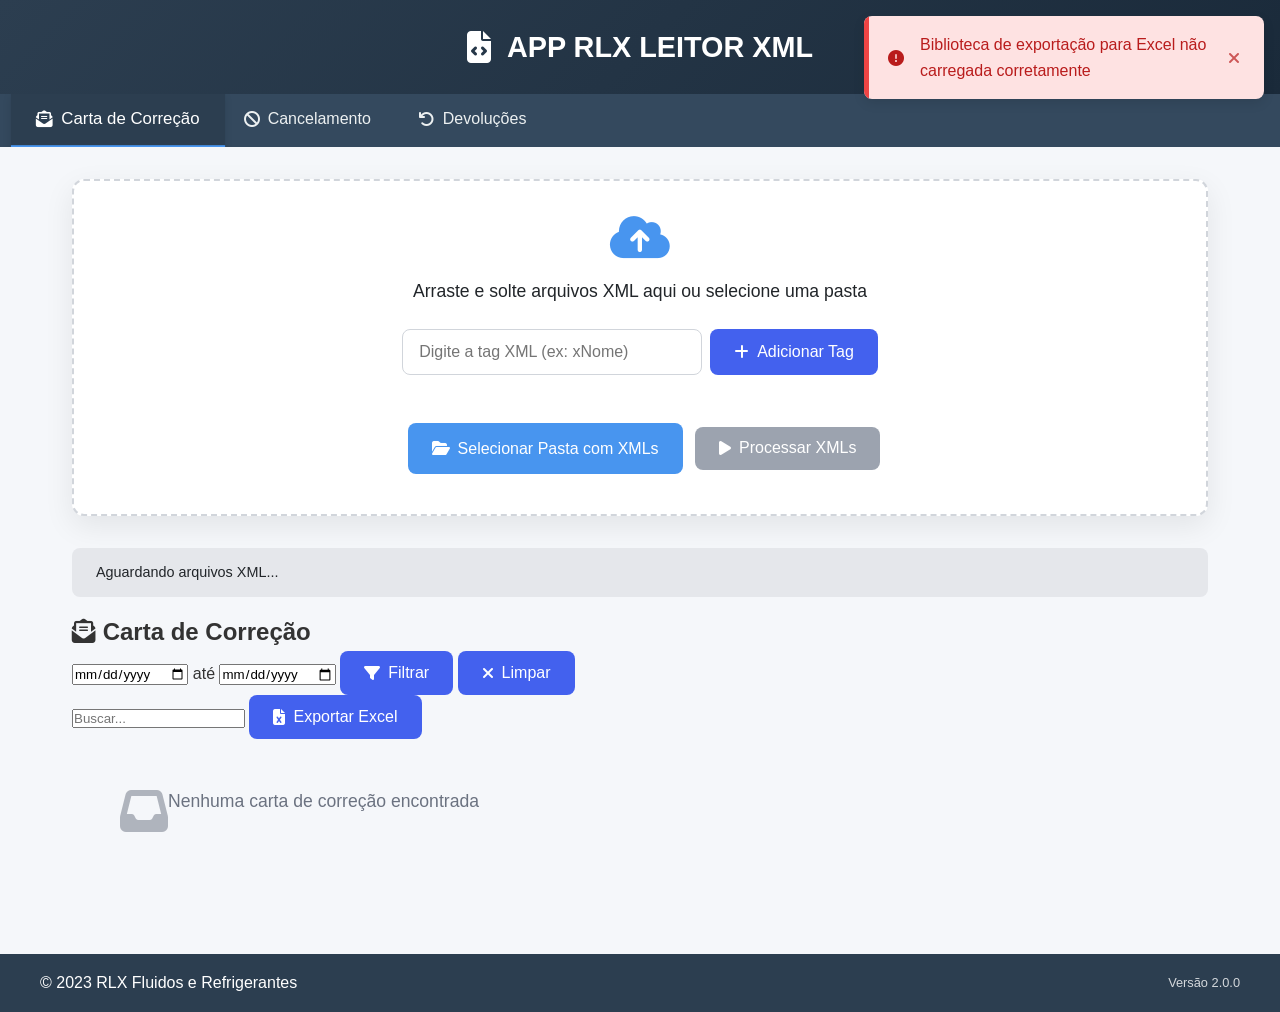
==== index.html @ 91cb7b17 "Update index.html" ====
<!DOCTYPE html>
<html lang="pt-BR">
<head>
  <meta charset="UTF-8">
  <meta name="viewport" content="width=device-width, initial-scale=1.0">
  <title>APP RLX LEITOR XML</title>
  <link rel="stylesheet" href="https://cdnjs.cloudflare.com/ajax/libs/font-awesome/6.4.0/css/all.min.css">
  <link rel="stylesheet" href="style.css">
</head>
<body>
  <div class="app-container">
    <header class="app-header">
      <div class="header-content">
        <i class="fas fa-file-code logo-icon"></i>
        <h1>APP RLX LEITOR XML</h1>
      </div>
    </header>

    <div class="tabs">
      <button class="tab-button active" data-tab="carta">
        <i class="fas fa-envelope-open-text"></i> Carta de Correção
      </button>
      <button class="tab-button" data-tab="cancelamento">
        <i class="fas fa-ban"></i> Cancelamento
      </button>
      <button class="tab-button" data-tab="devolucao">
        <i class="fas fa-undo"></i> Devoluções
      </button>
    </div>

    <main class="app-main">
      <div class="upload-area" id="dropZone">
        <div class="drag-drop-hint">
          <i class="fas fa-cloud-upload-alt"></i>
          <p>Arraste e solte arquivos XML aqui ou selecione uma pasta</p>
        </div>
        
        <div class="tag-controls">
          <input type="text" id="customTagInput" placeholder="Digite a tag XML (ex: xNome)">
          <button id="addTagBtn" class="action-button">
            <i class="fas fa-plus"></i> Adicionar Tag
          </button>
        </div>
        
        <div id="customTagsContainer" class="tags-container"></div>
        
        <label for="xmlFile" class="upload-button action-button primary">
          <i class="fas fa-folder-open"></i> Selecionar Pasta com XMLs
        </label>
        <input type="file" id="xmlFile" webkitdirectory directory multiple accept=".xml" style="display: none;">
        
        <button id="processXmlBtn" class="action-button primary" disabled>
          <i class="fas fa-play"></i> Processar XMLs
        </button>
      </div>
      
      <div class="status-bar" id="statusBar">
        Aguardando arquivos XML...
      </div>
      
      <div class="spinner" id="spinner">
        <div class="spinner-icon"></div>
        <span>Processando arquivos...</span>
      </div>

      <div class="alert-container" id="alertContainer"></div>

      <div id="aba-carta" class="tab">
        <div class="tab-header">
          <h2><i class="fas fa-envelope-open-text"></i> Carta de Correção</h2>
          <div class="tab-actions">
            <div class="filter-controls">
              <input type="date" id="filter-start-carta" class="date-filter">
              <span>até</span>
              <input type="date" id="filter-end-carta" class="date-filter">
              <button id="filter-carta" class="action-button small">
                <i class="fas fa-filter"></i> Filtrar
              </button>
              <button id="reset-carta" class="action-button small">
                <i class="fas fa-times"></i> Limpar
              </button>
            </div>
            <input type="text" class="search-input" data-table="tabelaCarta" placeholder="Buscar...">
            <button class="export-button action-button">
              <i class="fas fa-file-excel"></i> Exportar Excel
            </button>
          </div>
        </div>
        <div class="empty-state" id="empty-carta">
          <i class="fas fa-inbox"></i>
          <p>Nenhuma carta de correção encontrada</p>
        </div>
        <div class="table-container">
          <table id="tabelaCarta">
            <thead>
              <tr>
                <th>Data</th>
                <th>Nota</th>
                <th>Série</th>
                <th>CNPJ</th>
                <th>Correção</th>
                <th>Arquivo</th>
              </tr>
            </thead>
            <tbody></tbody>
          </table>
        </div>
      </div>

      <div id="aba-cancelamento" class="tab">
        <div class="tab-header">
          <h2><i class="fas fa-ban"></i> Cancelamento</h2>
          <div class="tab-actions">
            <div class="filter-controls">
              <input type="date" id="filter-start-cancelamento" class="date-filter">
              <span>até</span>
              <input type="date" id="filter-end-cancelamento" class="date-filter">
              <button id="filter-cancelamento" class="action-button small">
                <i class="fas fa-filter"></i> Filtrar
              </button>
              <button id="reset-cancelamento" class="action-button small">
                <i class="fas fa-times"></i> Limpar
              </button>
            </div>
            <input type="text" class="search-input" data-table="tabelaCancelamento" placeholder="Buscar...">
            <button class="export-button action-button">
              <i class="fas fa-file-excel"></i> Exportar Excel
            </button>
          </div>
        </div>
        <div class="empty-state" id="empty-cancelamento">
          <i class="fas fa-inbox"></i>
          <p>Nenhum cancelamento encontrado</p>
        </div>
        <div class="table-container">
          <table id="tabelaCancelamento">
            <thead>
              <tr>
                <th>Data</th>
                <th>Nota</th>
                <th>Série</th>
                <th>CNPJ</th>
                <th>Motivo</th>
                <th>Arquivo</th>
              </tr>
            </thead>
            <tbody></tbody>
          </table>
        </div>
      </div>

      <div id="aba-devolucao" class="tab">
        <div class="tab-header">
          <h2><i class="fas fa-undo"></i> Devoluções</h2>
          <div class="tab-actions">
            <div class="filter-controls">
              <input type="date" id="filter-start-devolucao" class="date-filter">
              <span>até</span>
              <input type="date" id="filter-end-devolucao" class="date-filter">
              <button id="filter-devolucao" class="action-button small">
                <i class="fas fa-filter"></i> Filtrar
              </button>
              <button id="reset-devolucao" class="action-button small">
                <i class="fas fa-times"></i> Limpar
              </button>
            </div>
            <input type="text" class="search-input" data-table="tabelaDevolucao" placeholder="Buscar...">
            <button class="export-button action-button">
              <i class="fas fa-file-excel"></i> Exportar Excel
            </button>
          </div>
        </div>
        <div class="empty-state" id="empty-devolucao">
          <i class="fas fa-inbox"></i>
          <p>Nenhuma devolução encontrada</p>
        </div>
        <div class="table-container">
          <table id="tabelaDevolucao">
            <thead>
              <tr>
                <th>Data</th>
                <th>Nota</th>
                <th>Série</th>
                <th>CNPJ</th>
                <th>Nome</th>
                <th>Motivo</th>
                <th>Valor Nota</th>
                <th>Vendedor</th>
                <th>Arquivo</th>
              </tr>
            </thead>
            <tbody></tbody>
          </table>
        </div>
        <div class="botoes-devolucao">
          <button id="salvarVendedores" class="action-button">
            <i class="fas fa-save"></i> Salvar
          </button>
          <button id="editarVendedores" class="action-button">
            <i class="fas fa-edit"></i> Editar
          </button>
        </div>
      </div>
    </main>

    <footer class="app-footer">
      <div class="footer-content">
        <p>&copy; 2023 RLX Fluidos e Refrigerantes</p>
        <p class="app-version">Versão 2.0.0</p>
      </div>
    </footer>
  </div>

  <script src="https://cdn.sheetjs.com/xlsx-0.20.0/package/dist/xlsx.full.min.js"></script>
  <script src="script.js"></script>
</body>
</html>
---- style.css ----
/* Reset e Estilos Globais */
* {
  margin: 0;
  padding: 0;
  box-sizing: border-box;
  font-family: 'Segoe UI', Tahoma, Geneva, Verdana, sans-serif;
}

:root {
  --primary-color: #4361ee;
  --secondary-color: #3f37c9;
  --accent-color: #4895ef;
  --light-color: #f8f9fa;
  --dark-color: #212529;
  --success-color: #10b981;
  --error-color: #ef4444;
  --warning-color: #f59e0b;
}

body {
  background-color: #f5f7fa;
  color: #333;
  line-height: 1.6;
}

/* Container Principal */
.app-container {
  display: flex;
  flex-direction: column;
  min-height: 100vh;
}

/* Cabeçalho */
.app-header {
  background: linear-gradient(135deg, #2c3e50, #1a2a3a);
  color: white;
  padding: 1.5rem;
  text-align: center;
  box-shadow: 0 2px 10px rgba(0, 0, 0, 0.1);
}

.header-content {
  max-width: 1200px;
  margin: 0 auto;
  display: flex;
  align-items: center;
  justify-content: center;
  gap: 1rem;
}

.logo-icon {
  font-size: 2rem;
}

.app-header h1 {
  font-size: 1.8rem;
  font-weight: 600;
}

/* Barra de Abas */
.tabs {
  display: flex;
  background-color: #34495e;
  overflow-x: auto;
  padding: 0 1rem;
}

.tab-button {
  padding: 1rem 1.5rem;
  background: none;
  border: none;
  color: #ecf0f1;
  cursor: pointer;
  font-size: 1rem;
  font-weight: 500;
  transition: all 0.3s ease;
  white-space: nowrap;
  border-bottom: 3px solid transparent;
  display: flex;
  align-items: center;
  gap: 0.5rem;
}

.tab-button:hover {
  background-color: rgba(255, 255, 255, 0.1);
  transform: translateY(-2px);
}

.tab-button:active {
  transform: translateY(1px);
}

.tab-button.active {
  background-color: #2c3e50;
  border-bottom-color: var(--accent-color);
  color: white;
  transform: scale(1.05);
  box-shadow: 0 4px 8px rgba(0,0,0,0.1);
}

/* Área Principal */
.app-main {
  flex: 1;
  padding: 2rem;
  max-width: 1200px;
  margin: 0 auto;
  width: 100%;
}

/* Animações para as Abas */
.tab {
  opacity: 0;
  transform: translateY(20px);
  transition: opacity 0.4s ease, transform 0.4s ease;
  display: none;
  perspective: 1000px;
  transform-style: preserve-3d;
}

.tab.ativa {
  opacity: 1;
  transform: translateY(0);
  display: block;
  animation: tabEnter 0.5s ease forwards;
}

@keyframes tabEnter {
  from {
    opacity: 0;
    transform: rotateX(15deg) translateY(20px);
  }
  to {
    opacity: 1;
    transform: rotateX(0) translateY(0);
  }
}

/* Área de Upload */
.upload-area {
  background: white;
  border-radius: 12px;
  padding: 2rem;
  box-shadow: 0 10px 30px rgba(0, 0, 0, 0.08);
  border: 2px dashed #d1d5db;
  transition: all 0.3s ease;
  text-align: center;
  margin-bottom: 2rem;
}

.upload-area:hover {
  border-color: var(--accent-color);
  transform: translateY(-2px);
}

.upload-area.active {
  border-color: var(--primary-color);
  background-color: rgba(67, 97, 238, 0.05);
}

.drag-drop-hint {
  margin-bottom: 1.5rem;
}

.drag-drop-hint i {
  font-size: 3rem;
  color: var(--accent-color);
  margin-bottom: 1rem;
}

.drag-drop-hint p {
  font-size: 1.1rem;
  color: var(--dark-color);
}

.upload-button {
  display: inline-block;
  margin: 0.5rem;
}

/* Botões */
.action-button {
  background-color: var(--primary-color);
  color: white;
  border: none;
  padding: 0.8rem 1.5rem;
  border-radius: 8px;
  font-size: 1rem;
  font-weight: 500;
  cursor: pointer;
  transition: all 0.3s ease;
  display: inline-flex;
  align-items: center;
  gap: 0.5rem;
}

.action-button:hover {
  background-color: var(--secondary-color);
  transform: translateY(-2px);
  box-shadow: 0 4px 12px rgba(67, 97, 238, 0.2);
}

.action-button:active {
  transform: translateY(0);
}

.action-button.primary {
  background-color: var(--accent-color);
}

.action-button.primary:hover {
  background-color: #3a7bc8;
}

.action-button:disabled {
  background-color: #9ca3af;
  cursor: not-allowed;
  transform: none;
  box-shadow: none;
}

/* Tabelas */
.table-container {
  overflow-x: auto;
  border-radius: 10px;
  box-shadow: 0 4px 20px rgba(0, 0, 0, 0.08);
  margin-top: 1.5rem;
}

table {
  width: 100%;
  border-collapse: collapse;
  background: white;
}

th {
  background-color: var(--primary-color);
  color: white;
  padding: 1rem;
  text-align: left;
  position: sticky;
  top: 0;
}

td {
  padding: 0.8rem 1rem;
  border-bottom: 1px solid #e5e7eb;
}

tr:hover {
  background-color: #f9fafb;
}

/* Barra de status */
.status-bar {
  background-color: #e5e7eb;
  padding: 0.8rem 1.5rem;
  border-radius: 8px;
  margin: 1rem 0;
  font-size: 0.9rem;
  color: var(--dark-color);
  transition: all 0.3s ease;
}

.status-bar.active {
  background-color: #d1fae5;
  color: #065f46;
}

/* Tags customizadas */
.tag-controls {
  margin: 1.5rem 0;
  display: flex;
  gap: 0.5rem;
  justify-content: center;
}

#customTagInput {
  padding: 0.8rem 1rem;
  border: 1px solid #d1d5db;
  border-radius: 8px;
  font-size: 1rem;
  width: 300px;
  max-width: 100%;
}

.tags-container {
  display: flex;
  flex-wrap: wrap;
  gap: 0.5rem;
  margin: 1rem 0;
  justify-content: center;
}

.tag {
  background-color: #e0e7ff;
  color: var(--primary-color);
  padding: 0.4rem 0.8rem;
  border-radius: 20px;
  font-size: 0.8rem;
  display: flex;
  align-items: center;
  gap: 0.3rem;
}

.tag i {
  cursor: pointer;
  font-size: 0.7rem;
}

.tag i:hover {
  color: var(--error-color);
}

/* Spinner */
.spinner {
  display: none;
  flex-direction: column;
  align-items: center;
  justify-content: center;
  gap: 1rem;
  padding: 2rem;
  margin: 1rem 0;
}

.spinner-icon {
  width: 50px;
  height: 50px;
  border: 5px solid #e5e7eb;
  border-top-color: var(--accent-color);
  border-radius: 50%;
  animation: spin 1s linear infinite;
}

@keyframes spin {
  to { transform: rotate(360deg); }
}

/* Empty State */
.empty-state {
  text-align: center;
  padding: 3rem;
  color: #6b7280;
}

.empty-state i {
  font-size: 3rem;
  margin-bottom: 1rem;
  opacity: 0.5;
}

.empty-state p {
  font-size: 1.1rem;
}

/* Alertas */
.alert-container {
  position: fixed;
  top: 1rem;
  right: 1rem;
  z-index: 1000;
  max-width: 400px;
}

.alert {
  padding: 1rem 1.5rem;
  border-radius: 8px;
  margin-bottom: 1rem;
  display: flex;
  align-items: center;
  gap: 1rem;
  box-shadow: 0 4px 12px rgba(0, 0, 0, 0.1);
  animation: slideIn 0.3s ease forwards;
  position: relative;
  overflow: hidden;
}

.alert::before {
  content: '';
  position: absolute;
  left: 0;
  top: 0;
  bottom: 0;
  width: 5px;
}

.alert-success {
  background-color: #d1fae5;
  color: #065f46;
}

.alert-success::before {
  background-color: var(--success-color);
}

.alert-error {
  background-color: #fee2e2;
  color: #b91c1c;
}

.alert-error::before {
  background-color: var(--error-color);
}

.alert-info {
  background-color: #dbeafe;
  color: #1e40af;
}

.alert-info::before {
  background-color: var(--accent-color);
}

.close-alert {
  margin-left: auto;
  cursor: pointer;
  opacity: 0.7;
}

.close-alert:hover {
  opacity: 1;
}

.fade-out {
  animation: fadeOut 0.3s ease forwards;
}

@keyframes slideIn {
  from {
    transform: translateX(100%);
    opacity: 0;
  }
  to {
    transform: translateX(0);
    opacity: 1;
  }
}

@keyframes fadeOut {
  from {
    transform: translateX(0);
    opacity: 1;
  }
  to {
    transform: translateX(100%);
    opacity: 0;
  }
}

/* Rodapé */
.app-footer {
  background-color: #2c3e50;
  color: white;
  padding: 1rem;
  text-align: center;
}

.footer-content {
  max-width: 1200px;
  margin: 0 auto;
  display: flex;
  justify-content: space-between;
  align-items: center;
}

.app-version {
  font-size: 0.8rem;
  opacity: 0.8;
}

/* Responsividade */
@media (max-width: 768px) {
  .header-content {
    flex-direction: column;
    gap: 0.5rem;
  }
  
  .tag-controls {
    flex-direction: column;
    align-items: center;
  }
  
  #customTagInput {
    width: 100%;
  }
  
  .app-main {
    padding: 1rem;
  }
  
  .upload-area {
    padding: 1.5rem 1rem;
  }
}
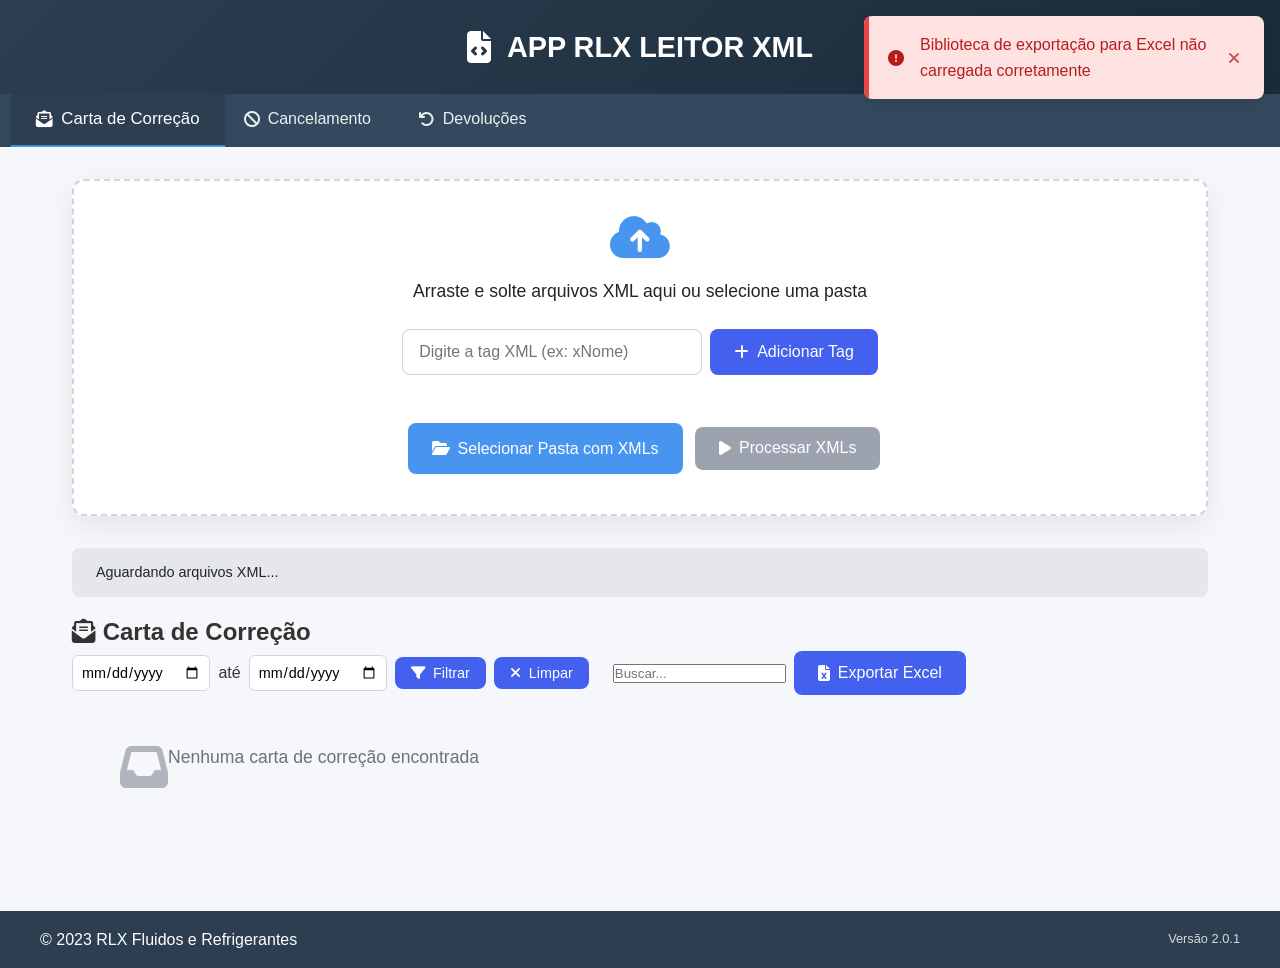
==== commit ba341a7f: "Update index.html" ====
--- a/index.html
+++ b/index.html
@@ -206,7 +206,7 @@
     <footer class="app-footer">
       <div class="footer-content">
         <p>&copy; 2023 RLX Fluidos e Refrigerantes</p>
-        <p class="app-version">Versão 2.0.0</p>
+        <p class="app-version">Versão 2.0.1</p>
       </div>
     </footer>
   </div>
--- a/style.css
+++ b/style.css
@@ -467,6 +467,33 @@
   opacity: 0.8;
 }
 
+/* Filtros de data */
+.filter-controls {
+  display: flex;
+  align-items: center;
+  gap: 0.5rem;
+  margin-right: 1rem;
+}
+
+.date-filter {
+  padding: 0.5rem;
+  border: 1px solid #d1d5db;
+  border-radius: 6px;
+  font-size: 0.9rem;
+}
+
+.action-button.small {
+  padding: 0.5rem 1rem;
+  font-size: 0.9rem;
+}
+
+.tab-actions {
+  display: flex;
+  align-items: center;
+  flex-wrap: wrap;
+  gap: 0.5rem;
+}
+
 /* Responsividade */
 @media (max-width: 768px) {
   .header-content {
@@ -490,4 +517,15 @@
   .upload-area {
     padding: 1.5rem 1rem;
   }
-}
+
+  .tab-actions {
+    flex-direction: column;
+    align-items: stretch;
+  }
+  
+  .filter-controls {
+    margin-right: 0;
+    margin-bottom: 0.5rem;
+    justify-content: center;
+  }
+}
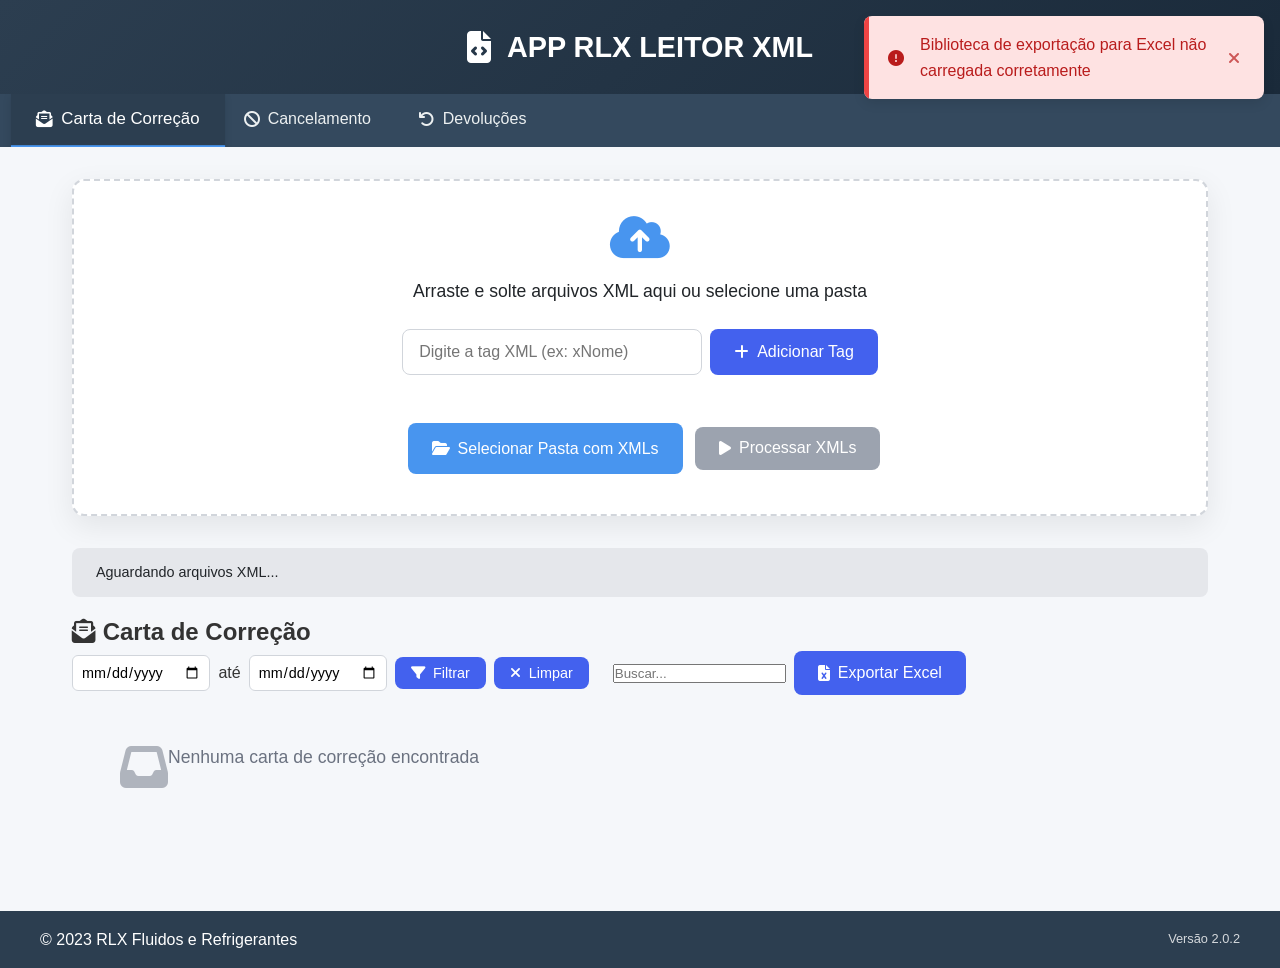
==== commit c0f28859: "Update index.html" ====
--- a/index.html
+++ b/index.html
@@ -206,7 +206,7 @@
     <footer class="app-footer">
       <div class="footer-content">
         <p>&copy; 2023 RLX Fluidos e Refrigerantes</p>
-        <p class="app-version">Versão 2.0.1</p>
+        <p class="app-version">Versão 2.0.2</p>
       </div>
     </footer>
   </div>
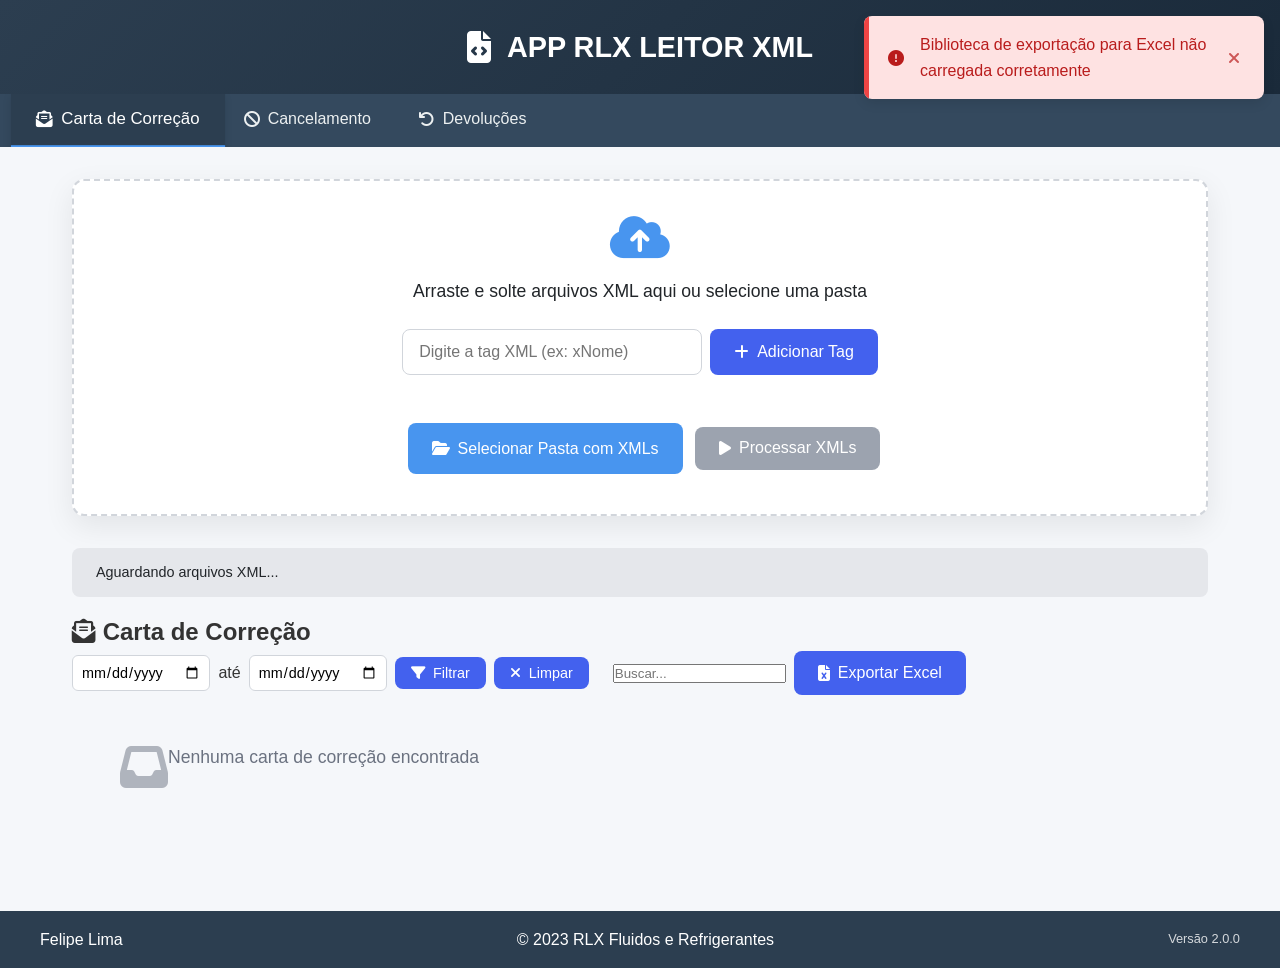
==== commit b3191fe3: "Update index.html" ====
--- a/index.html
+++ b/index.html
@@ -175,22 +175,22 @@
           <p>Nenhuma devolução encontrada</p>
         </div>
         <div class="table-container">
-          <table id="tabelaDevolucao">
-            <thead>
-              <tr>
-                <th>Data</th>
-                <th>Nota</th>
-                <th>Série</th>
-                <th>CNPJ</th>
-                <th>Nome</th>
-                <th>Motivo</th>
-                <th>Valor Nota</th>
-                <th>Vendedor</th>
-                <th>Arquivo</th>
-              </tr>
-            </thead>
-            <tbody></tbody>
-          </table>
+         <table id="tabelaDevolucao">
+  <thead>
+    <tr>
+      <th>Data</th>
+      <th>Série (XML)</th>       <!-- Nova coluna -->
+      <th>Número</th>           <!-- Nova coluna -->
+      <th>CNPJ</th>
+      <th>Nome</th>
+      <th>Motivo</th>
+      <th>Valor</th>
+      <th>Vendedor</th>
+      <th>Arquivo</th>
+    </tr>
+  </thead>
+  <tbody></tbody>
+</table>
         </div>
         <div class="botoes-devolucao">
           <button id="salvarVendedores" class="action-button">
@@ -205,8 +205,9 @@
 
     <footer class="app-footer">
       <div class="footer-content">
+        <P>Felipe Lima</P> 
         <p>&copy; 2023 RLX Fluidos e Refrigerantes</p>
-        <p class="app-version">Versão 2.0.2</p>
+        <p class="app-version">Versão 2.0.0</p>
       </div>
     </footer>
   </div>
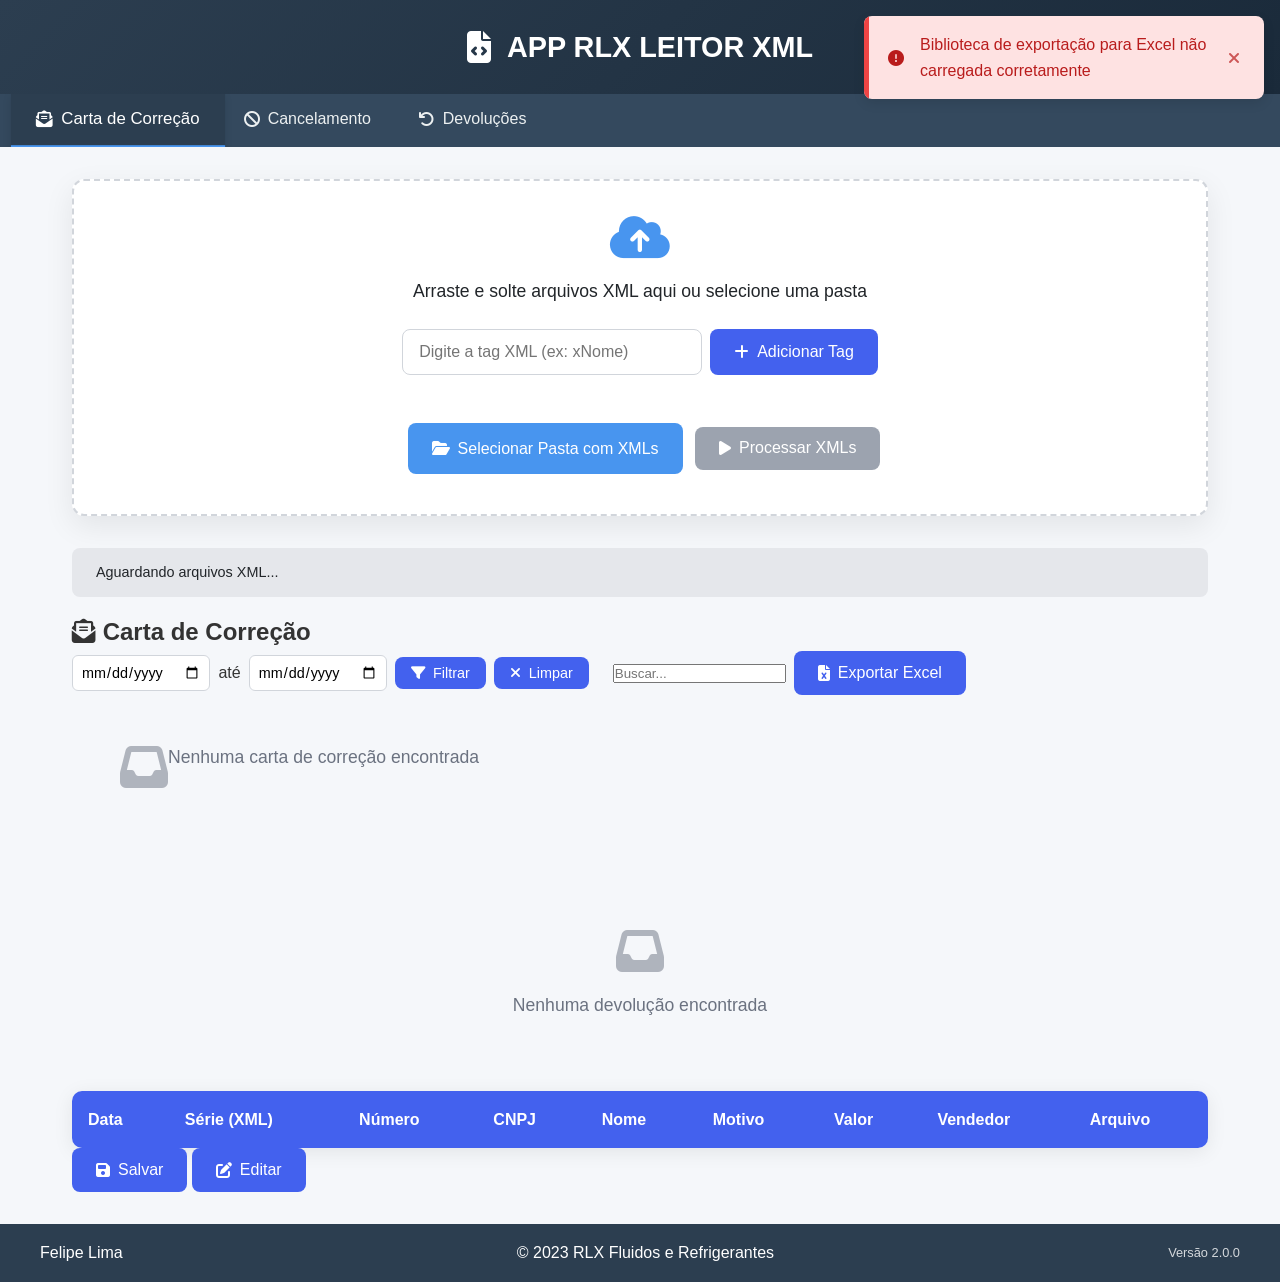
==== commit 4cd5f4d5: "Update index.html" ====
--- a/index.html
+++ b/index.html
@@ -149,27 +149,58 @@
         </div>
       </div>
 
-      <div id="aba-devolucao" class="tab">
-        <div class="tab-header">
-          <h2><i class="fas fa-undo"></i> Devoluções</h2>
-          <div class="tab-actions">
-            <div class="filter-controls">
-              <input type="date" id="filter-start-devolucao" class="date-filter">
-              <span>até</span>
-              <input type="date" id="filter-end-devolucao" class="date-filter">
-              <button id="filter-devolucao" class="action-button small">
-                <i class="fas fa-filter"></i> Filtrar
-              </button>
-              <button id="reset-devolucao" class="action-button small">
-                <i class="fas fa-times"></i> Limpar
-              </button>
-            </div>
-            <input type="text" class="search-input" data-table="tabelaDevolucao" placeholder="Buscar...">
-            <button class="export-button action-button">
-              <i class="fas fa-file-excel"></i> Exportar Excel
-            </button>
-          </div>
-        </div>
+ <div id="aba-devolucao" class="tab">
+  <div class="tab-header">
+    <h2><i class="fas fa-undo"></i> Devoluções</h2>
+    <div class="tab-actions">
+      <div class="filter-controls">
+        <input type="date" id="filter-start-devolucao" class="date-filter">
+        <span>até</span>
+        <input type="date" id="filter-end-devolucao" class="date-filter">
+        <button id="filter-devolucao" class="action-button small">
+          <i class="fas fa-filter"></i> Filtrar
+        </button>
+        <button id="reset-devolucao" class="action-button small">
+          <i class="fas fa-times"></i> Limpar
+        </button>
+      </div>
+      <input type="text" class="search-input" data-table="tabelaDevolucao" placeholder="Buscar...">
+      <button class="export-button action-button">
+        <i class="fas fa-file-excel"></i> Exportar Excel
+      </button>
+    </div>
+  </div>
+  <div class="empty-state" id="empty-devolucao">
+    <i class="fas fa-inbox"></i>
+    <p>Nenhuma devolução encontrada</p>
+  </div>
+  <div class="table-container">
+    <table id="tabelaDevolucao">
+      <thead>
+        <tr>
+          <th>Data</th>
+          <th>Série (XML)</th>
+          <th>Número</th>
+          <th>CNPJ</th>
+          <th>Nome</th>
+          <th>Motivo</th>
+          <th>Valor</th>
+          <th>Vendedor</th>
+          <th>Arquivo</th>
+        </tr>
+      </thead>
+      <tbody></tbody>
+    </table>
+  </div>
+  <div class="botoes-devolucao">
+    <button id="salvarVendedores" class="action-button">
+      <i class="fas fa-save"></i> Salvar Vendedores
+    </button>
+    <button id="editarVendedores" class="action-button">
+      <i class="fas fa-edit"></i> Editar Vendedores
+    </button>
+  </div>
+</div>
         <div class="empty-state" id="empty-devolucao">
           <i class="fas fa-inbox"></i>
           <p>Nenhuma devolução encontrada</p>
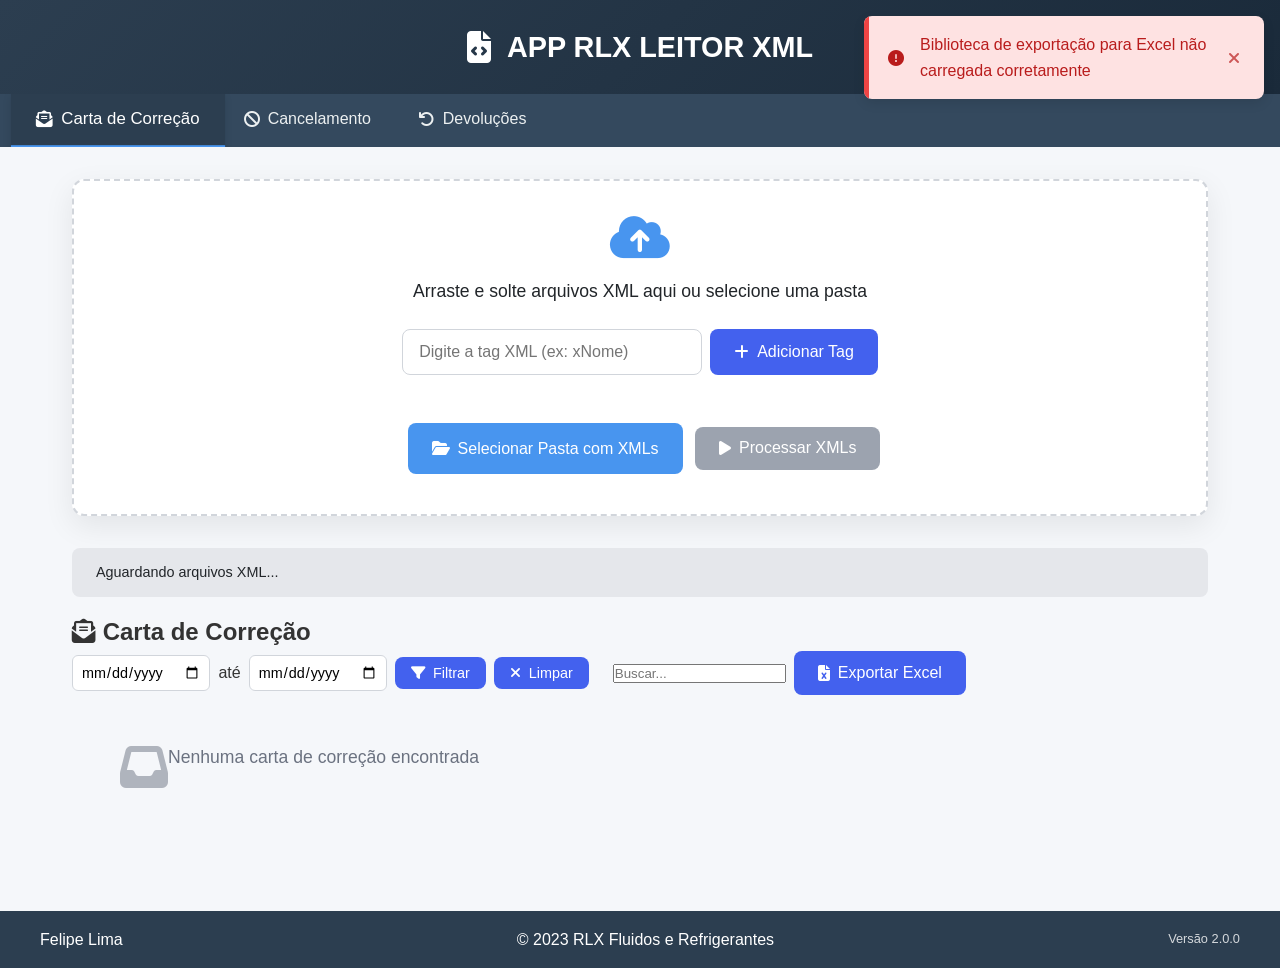
==== commit 79406f52: "Update index.html" ====
--- a/index.html
+++ b/index.html
@@ -201,37 +201,6 @@
     </button>
   </div>
 </div>
-        <div class="empty-state" id="empty-devolucao">
-          <i class="fas fa-inbox"></i>
-          <p>Nenhuma devolução encontrada</p>
-        </div>
-        <div class="table-container">
-         <table id="tabelaDevolucao">
-  <thead>
-    <tr>
-      <th>Data</th>
-      <th>Série (XML)</th>       <!-- Nova coluna -->
-      <th>Número</th>           <!-- Nova coluna -->
-      <th>CNPJ</th>
-      <th>Nome</th>
-      <th>Motivo</th>
-      <th>Valor</th>
-      <th>Vendedor</th>
-      <th>Arquivo</th>
-    </tr>
-  </thead>
-  <tbody></tbody>
-</table>
-        </div>
-        <div class="botoes-devolucao">
-          <button id="salvarVendedores" class="action-button">
-            <i class="fas fa-save"></i> Salvar
-          </button>
-          <button id="editarVendedores" class="action-button">
-            <i class="fas fa-edit"></i> Editar
-          </button>
-        </div>
-      </div>
     </main>
 
     <footer class="app-footer">
--- a/style.css
+++ b/style.css
@@ -231,6 +231,35 @@
   border-collapse: collapse;
   background: white;
 }
+.vendedor-dropdown {
+  width: 100%;
+  padding: 5px;
+  border: 1px solid #ddd;
+  border-radius: 4px;
+  background-color: white;
+}
+
+.vendedor-dropdown:disabled {
+  background-color: #f5f5f5;
+  color: #333;
+  border-color: #d9d9d9;
+  cursor: not-allowed;
+}
+
+.vendedor-definido {
+  background-color: #f5f5f5;
+  border-color: #d9d9d9;
+}
+
+.vendedor-salvo {
+  animation: pulse 2s;
+}
+
+@keyframes pulse {
+  0% { background-color: #f5f5f5; }
+  50% { background-color: #e6f7ff; }
+  100% { background-color: #f5f5f5; }
+}
 
 th {
   background-color: var(--primary-color);
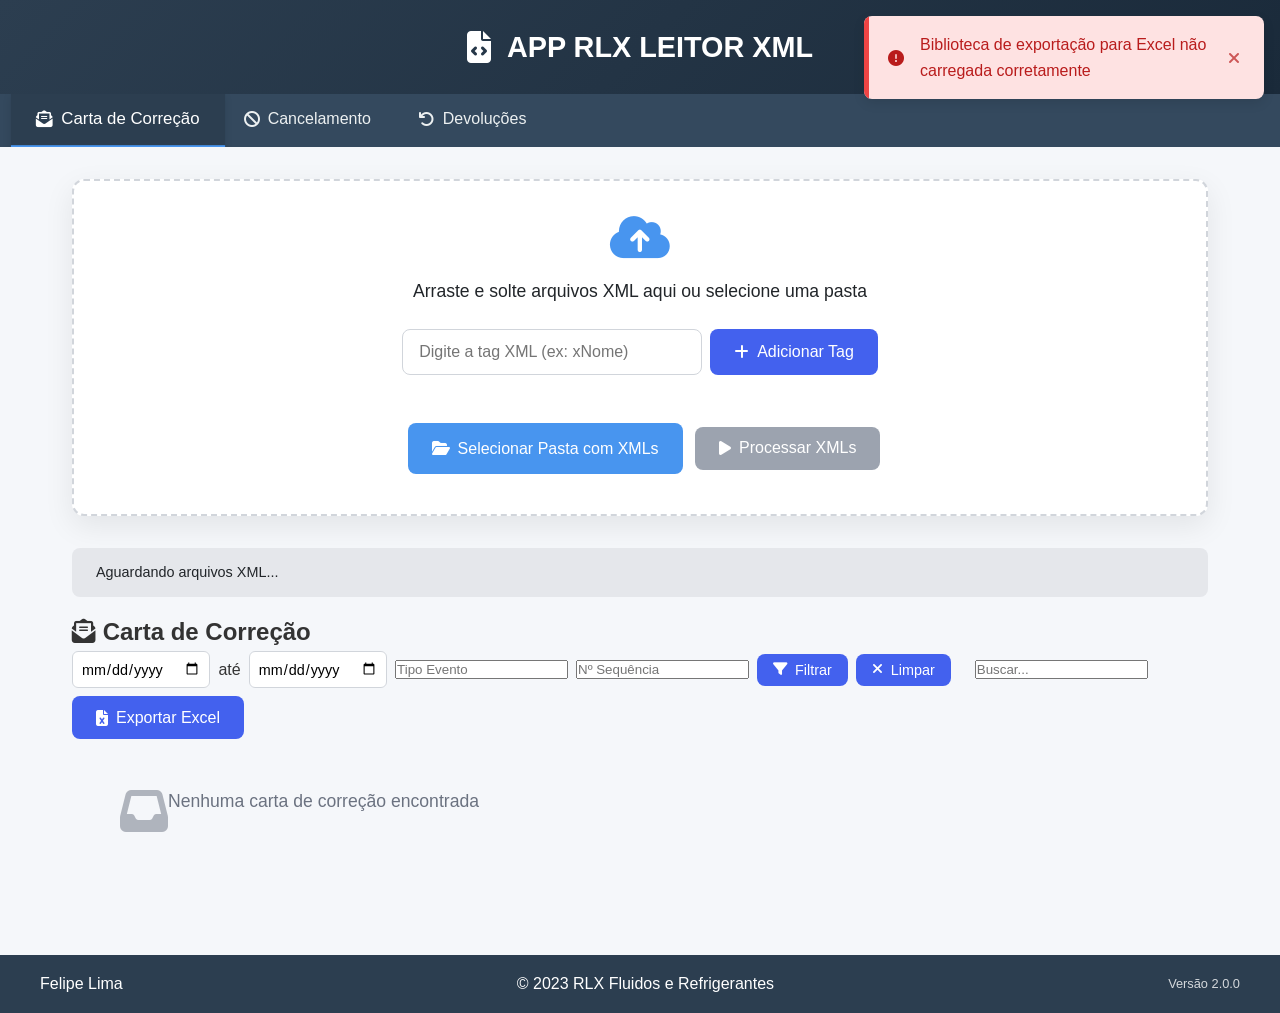
==== commit 15c63205: "Update index.html" ====
--- a/index.html
+++ b/index.html
@@ -70,16 +70,21 @@
           <h2><i class="fas fa-envelope-open-text"></i> Carta de Correção</h2>
           <div class="tab-actions">
             <div class="filter-controls">
-              <input type="date" id="filter-start-carta" class="date-filter">
-              <span>até</span>
-              <input type="date" id="filter-end-carta" class="date-filter">
-              <button id="filter-carta" class="action-button small">
-                <i class="fas fa-filter"></i> Filtrar
-              </button>
-              <button id="reset-carta" class="action-button small">
-                <i class="fas fa-times"></i> Limpar
-              </button>
-            </div>
+  <input type="date" id="filter-start-carta" class="date-filter">
+  <span>até</span>
+  <input type="date" id="filter-end-carta" class="date-filter">
+
+  <input type="text" id="filter-evento-carta" class="search-input" placeholder="Tipo Evento">
+  <input type="text" id="filter-sequencia-carta" class="search-input" placeholder="Nº Sequência">
+
+  <button id="filter-carta" class="action-button small">
+    <i class="fas fa-filter"></i> Filtrar
+  </button>
+  <button id="reset-carta" class="action-button small">
+    <i class="fas fa-times"></i> Limpar
+  </button>
+</div>
+
             <input type="text" class="search-input" data-table="tabelaCarta" placeholder="Buscar...">
             <button class="export-button action-button">
               <i class="fas fa-file-excel"></i> Exportar Excel
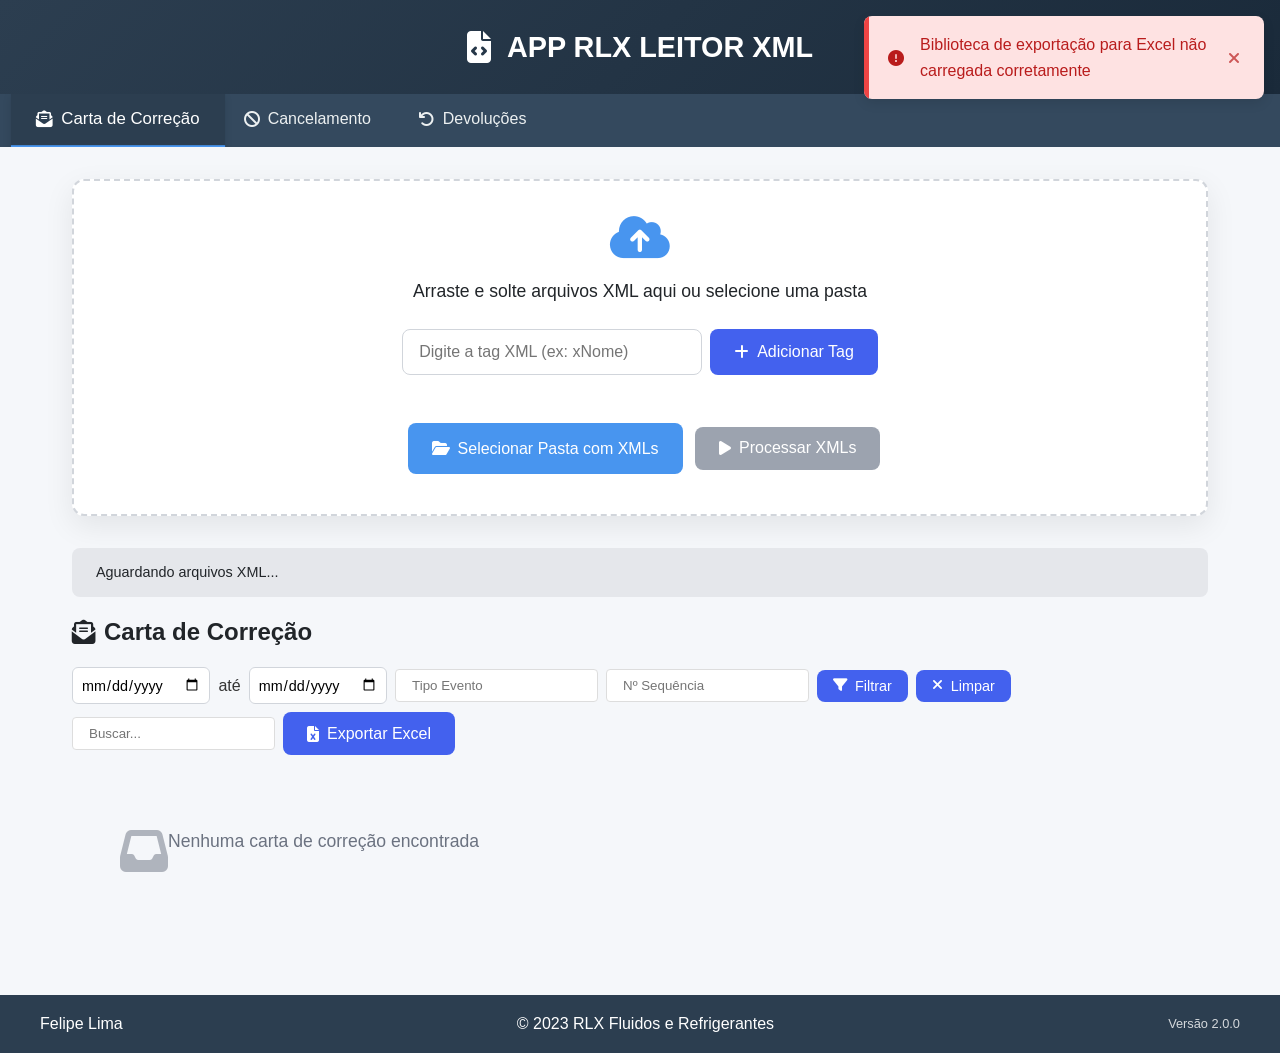
==== commit 3713428d: "Update index.html" ====
--- a/index.html
+++ b/index.html
@@ -70,21 +70,18 @@
           <h2><i class="fas fa-envelope-open-text"></i> Carta de Correção</h2>
           <div class="tab-actions">
             <div class="filter-controls">
-  <input type="date" id="filter-start-carta" class="date-filter">
-  <span>até</span>
-  <input type="date" id="filter-end-carta" class="date-filter">
-
-  <input type="text" id="filter-evento-carta" class="search-input" placeholder="Tipo Evento">
-  <input type="text" id="filter-sequencia-carta" class="search-input" placeholder="Nº Sequência">
-
-  <button id="filter-carta" class="action-button small">
-    <i class="fas fa-filter"></i> Filtrar
-  </button>
-  <button id="reset-carta" class="action-button small">
-    <i class="fas fa-times"></i> Limpar
-  </button>
-</div>
-
+              <input type="date" id="filter-start-carta" class="date-filter">
+              <span>até</span>
+              <input type="date" id="filter-end-carta" class="date-filter">
+              <input type="text" id="filter-evento-carta" class="search-input" placeholder="Tipo Evento">
+              <input type="text" id="filter-sequencia-carta" class="search-input" placeholder="Nº Sequência">
+              <button id="filter-carta" class="action-button small">
+                <i class="fas fa-filter"></i> Filtrar
+              </button>
+              <button id="reset-carta" class="action-button small">
+                <i class="fas fa-times"></i> Limpar
+              </button>
+            </div>
             <input type="text" class="search-input" data-table="tabelaCarta" placeholder="Buscar...">
             <button class="export-button action-button">
               <i class="fas fa-file-excel"></i> Exportar Excel
@@ -104,6 +101,8 @@
                 <th>Série</th>
                 <th>CNPJ</th>
                 <th>Correção</th>
+                <th>Tipo Evento</th>
+                <th>Descrição</th>
                 <th>Arquivo</th>
               </tr>
             </thead>
@@ -120,6 +119,8 @@
               <input type="date" id="filter-start-cancelamento" class="date-filter">
               <span>até</span>
               <input type="date" id="filter-end-cancelamento" class="date-filter">
+              <input type="text" id="filter-justificativa-cancelamento" class="search-input" placeholder="Justificativa">
+              <input type="text" id="filter-nProt-cancelamento" class="search-input" placeholder="Nº Protocolo">
               <button id="filter-cancelamento" class="action-button small">
                 <i class="fas fa-filter"></i> Filtrar
               </button>
@@ -146,6 +147,7 @@
                 <th>Série</th>
                 <th>CNPJ</th>
                 <th>Motivo</th>
+                <th>Protocolo</th>
                 <th>Arquivo</th>
               </tr>
             </thead>
@@ -154,58 +156,64 @@
         </div>
       </div>
 
- <div id="aba-devolucao" class="tab">
-  <div class="tab-header">
-    <h2><i class="fas fa-undo"></i> Devoluções</h2>
-    <div class="tab-actions">
-      <div class="filter-controls">
-        <input type="date" id="filter-start-devolucao" class="date-filter">
-        <span>até</span>
-        <input type="date" id="filter-end-devolucao" class="date-filter">
-        <button id="filter-devolucao" class="action-button small">
-          <i class="fas fa-filter"></i> Filtrar
-        </button>
-        <button id="reset-devolucao" class="action-button small">
-          <i class="fas fa-times"></i> Limpar
-        </button>
-      </div>
-      <input type="text" class="search-input" data-table="tabelaDevolucao" placeholder="Buscar...">
-      <button class="export-button action-button">
-        <i class="fas fa-file-excel"></i> Exportar Excel
-      </button>
-    </div>
-  </div>
-  <div class="empty-state" id="empty-devolucao">
-    <i class="fas fa-inbox"></i>
-    <p>Nenhuma devolução encontrada</p>
-  </div>
-  <div class="table-container">
-    <table id="tabelaDevolucao">
-      <thead>
-        <tr>
-          <th>Data</th>
-          <th>Série (XML)</th>
-          <th>Número</th>
-          <th>CNPJ</th>
-          <th>Nome</th>
-          <th>Motivo</th>
-          <th>Valor</th>
-          <th>Vendedor</th>
-          <th>Arquivo</th>
-        </tr>
-      </thead>
-      <tbody></tbody>
-    </table>
-  </div>
-  <div class="botoes-devolucao">
-    <button id="salvarVendedores" class="action-button">
-      <i class="fas fa-save"></i> Salvar Vendedores
-    </button>
-    <button id="editarVendedores" class="action-button">
-      <i class="fas fa-edit"></i> Editar Vendedores
-    </button>
-  </div>
-</div>
+      <div id="aba-devolucao" class="tab">
+        <div class="tab-header">
+          <h2><i class="fas fa-undo"></i> Devoluções</h2>
+          <div class="tab-actions">
+            <div class="filter-controls">
+              <input type="date" id="filter-start-devolucao" class="date-filter">
+              <span>até</span>
+              <input type="date" id="filter-end-devolucao" class="date-filter">
+              <input type="text" id="filter-natOp-devolucao" class="search-input" placeholder="Natureza Operação">
+              <input type="text" id="filter-CFOP-devolucao" class="search-input" placeholder="CFOP">
+              <input type="number" id="filter-valorMin-devolucao" class="search-input" placeholder="Valor Mín" step="0.01">
+              <input type="number" id="filter-valorMax-devolucao" class="search-input" placeholder="Valor Máx" step="0.01">
+              <button id="filter-devolucao" class="action-button small">
+                <i class="fas fa-filter"></i> Filtrar
+              </button>
+              <button id="reset-devolucao" class="action-button small">
+                <i class="fas fa-times"></i> Limpar
+              </button>
+            </div>
+            <input type="text" class="search-input" data-table="tabelaDevolucao" placeholder="Buscar...">
+            <button class="export-button action-button">
+              <i class="fas fa-file-excel"></i> Exportar Excel
+            </button>
+          </div>
+        </div>
+        <div class="empty-state" id="empty-devolucao">
+          <i class="fas fa-inbox"></i>
+          <p>Nenhuma devolução encontrada</p>
+        </div>
+        <div class="table-container">
+          <table id="tabelaDevolucao">
+            <thead>
+              <tr>
+                <th>Data</th>
+                <th>Série (XML)</th>
+                <th>Número</th>
+                <th>CNPJ</th>
+                <th>Nome</th>
+                <th>Motivo</th>
+                <th>Natureza</th>
+                <th>CFOP</th>
+                <th>Valor</th>
+                <th>Vendedor</th>
+                <th>Arquivo</th>
+              </tr>
+            </thead>
+            <tbody></tbody>
+          </table>
+        </div>
+        <div class="botoes-devolucao">
+          <button id="salvarVendedores" class="action-button">
+            <i class="fas fa-save"></i> Salvar Vendedores
+          </button>
+          <button id="editarVendedores" class="action-button">
+            <i class="fas fa-edit"></i> Editar Vendedores
+          </button>
+        </div>
+      </div>
     </main>
 
     <footer class="app-footer">
--- a/style.css
+++ b/style.css
@@ -224,41 +224,13 @@
   border-radius: 10px;
   box-shadow: 0 4px 20px rgba(0, 0, 0, 0.08);
   margin-top: 1.5rem;
+  max-width: 100%;
 }
 
 table {
   width: 100%;
   border-collapse: collapse;
   background: white;
-}
-.vendedor-dropdown {
-  width: 100%;
-  padding: 5px;
-  border: 1px solid #ddd;
-  border-radius: 4px;
-  background-color: white;
-}
-
-.vendedor-dropdown:disabled {
-  background-color: #f5f5f5;
-  color: #333;
-  border-color: #d9d9d9;
-  cursor: not-allowed;
-}
-
-.vendedor-definido {
-  background-color: #f5f5f5;
-  border-color: #d9d9d9;
-}
-
-.vendedor-salvo {
-  animation: pulse 2s;
-}
-
-@keyframes pulse {
-  0% { background-color: #f5f5f5; }
-  50% { background-color: #e6f7ff; }
-  100% { background-color: #f5f5f5; }
 }
 
 th {
@@ -277,6 +249,82 @@
 
 tr:hover {
   background-color: #f9fafb;
+}
+
+/* Tabela de Devoluções Específica */
+#tabelaDevolucao {
+  min-width: 1000px;
+}
+
+#tabelaDevolucao th,
+#tabelaDevolucao td {
+  white-space: nowrap;
+  min-width: 100px;
+  max-width: 200px;
+  overflow: hidden;
+  text-overflow: ellipsis;
+}
+
+#tabelaDevolucao th:nth-child(5),
+#tabelaDevolucao td:nth-child(5) {
+  min-width: 150px;
+  max-width: 250px;
+}
+
+#tabelaDevolucao th:nth-child(6),
+#tabelaDevolucao td:nth-child(6) {
+  min-width: 200px;
+  max-width: 300px;
+  white-space: normal;
+}
+
+#tabelaDevolucao th:nth-child(9),
+#tabelaDevolucao td:nth-child(9) {
+  min-width: 180px;
+}
+
+/* Dropdown de Vendedores */
+.vendedor-dropdown {
+  width: 100%;
+  min-width: 150px;
+  padding: 8px 12px;
+  border: 1px solid #ddd;
+  border-radius: 4px;
+  background-color: white;
+  font-size: 0.9rem;
+  transition: all 0.2s;
+  cursor: pointer;
+}
+
+.vendedor-dropdown:hover {
+  border-color: var(--accent-color);
+}
+
+.vendedor-dropdown:focus {
+  outline: none;
+  border-color: var(--primary-color);
+  box-shadow: 0 0 0 2px rgba(67, 97, 238, 0.2);
+}
+
+.vendedor-definido {
+  background-color: #f0f7ff;
+  border-color: #b3d1ff;
+}
+
+.vendedor-dropdown:disabled {
+  background-color: #f5f5f5;
+  cursor: not-allowed;
+  opacity: 0.8;
+}
+
+.vendedor-salvo {
+  animation: pulse 2s;
+}
+
+@keyframes pulse {
+  0% { background-color: #f5f5f5; }
+  50% { background-color: #e6f7ff; }
+  100% { background-color: #f5f5f5; }
 }
 
 /* Barra de status */
@@ -516,6 +564,31 @@
   font-size: 0.9rem;
 }
 
+/* Cabeçalho das Abas */
+.tab-header {
+  display: flex;
+  justify-content: space-between;
+  align-items: center;
+  margin-bottom: 1.5rem;
+  flex-wrap: wrap;
+  gap: 1rem;
+}
+
+.tab-header h2 {
+  font-size: 1.5rem;
+  color: var(--dark-color);
+  display: flex;
+  align-items: center;
+  gap: 0.5rem;
+}
+
+.search-input {
+  padding: 0.5rem 1rem;
+  border: 1px solid #ddd;
+  border-radius: 4px;
+  min-width: 200px;
+}
+
 .tab-actions {
   display: flex;
   align-items: center;
@@ -523,38 +596,90 @@
   gap: 0.5rem;
 }
 
+/* Botões de Vendedores */
+.botoes-devolucao {
+  display: flex;
+  gap: 1rem;
+  margin-top: 1.5rem;
+  justify-content: flex-end;
+}
+
 /* Responsividade */
+@media (max-width: 992px) {
+  .tab-header {
+    flex-direction: column;
+    align-items: flex-start;
+    gap: 1rem;
+  }
+  
+  .tab-actions {
+    width: 100%;
+    justify-content: space-between;
+  }
+  
+  .filter-controls {
+    flex-wrap: wrap;
+    justify-content: flex-start;
+  }
+}
+
 @media (max-width: 768px) {
-  .header-content {
+  .tabs {
+    flex-wrap: wrap;
+  }
+  
+  .tab-button {
+    padding: 0.8rem 1rem;
+    font-size: 0.9rem;
+  }
+  
+  .upload-area {
+    padding: 1.5rem;
+  }
+  
+  .tag-controls {
+    flex-direction: column;
+  }
+  
+  #customTagInput {
+    width: 100%;
+  }
+  
+  .botoes-devolucao {
+    justify-content: center;
+    flex-wrap: wrap;
+  }
+  
+  .action-button {
+    width: 100%;
+    justify-content: center;
+  }
+}
+
+@media (max-width: 576px) {
+  .app-header h1 {
+    font-size: 1.5rem;
+  }
+  
+  .upload-area {
+    padding: 1rem;
+  }
+  
+  .action-button {
+    padding: 0.7rem 1rem;
+    font-size: 0.9rem;
+  }Q
+  
+  .footer-content {
     flex-direction: column;
     gap: 0.5rem;
   }
   
-  .tag-controls {
-    flex-direction: column;
-    align-items: center;
-  }
-  
-  #customTagInput {
-    width: 100%;
-  }
-  
-  .app-main {
-    padding: 1rem;
-  }
-  
-  .upload-area {
-    padding: 1.5rem 1rem;
-  }
-
-  .tab-actions {
-    flex-direction: column;
-    align-items: stretch;
-  }
-  
-  .filter-controls {
-    margin-right: 0;
-    margin-bottom: 0.5rem;
-    justify-content: center;
-  }
-}
+  .tab-header h2 {
+    font-size: 1.3rem;
+  }
+  
+  .search-input {
+    min-width: 100%;
+  }
+}
